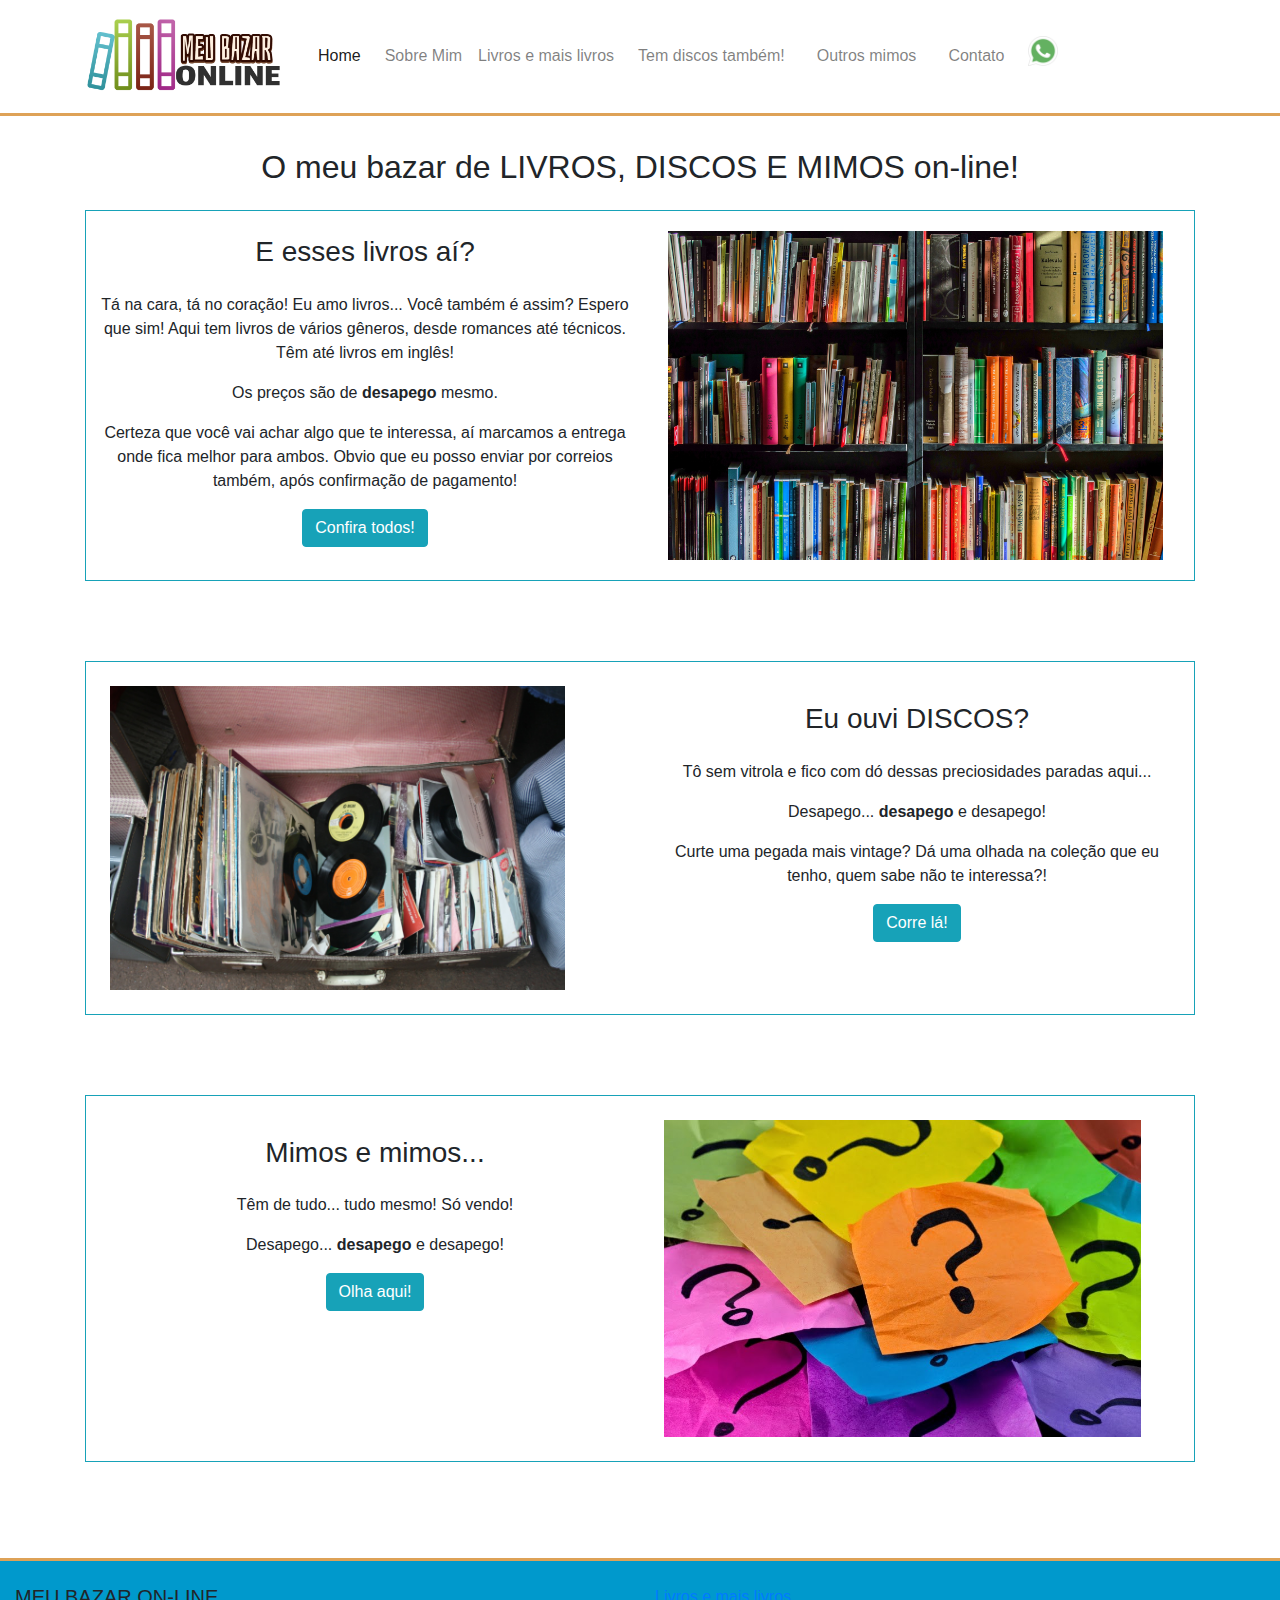
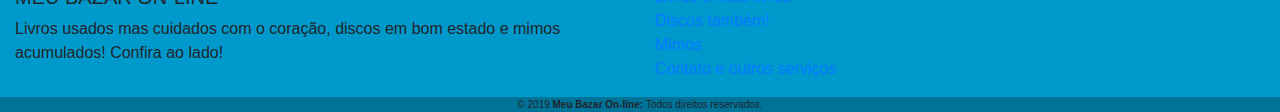
==== index.html @ 5096a2f9 "adding files" ====
<!DOCTYPE html>
<html lang="pt-br">

<head>
    <meta charset="UTF-8">
    <meta name="viewport" content="width=device-width, initial-scale=1.0">
    <meta http-equiv="X-UA-Compatible" content="ie=edge">
    <link rel="stylesheet" href="./style/bootstrap.min.css">
    <link rel="stylesheet" href="./style/style.css">
    <link rel="icon" type="image/png" sizes="192x192" href="./img/favicon.png">
    <title>Meu Bazar On-line</title>
</head>

<body>
    <nav class="b-bottom d-flex ">
        <nav class="navbar navbar-expand-lg navbar-light bg-white container align-items-center">
            <a class="navbar-brand size-logo" href="#"><img src="./img/logo.png" alt="Logo do Meu Bazar On-line"> </a>
            <button class="navbar-toggler" type="button" data-toggle="collapse" data-target="#navbarSupportedContent"
                aria-controls="navbarSupportedContent" aria-expanded="false" aria-label="Toggle navigation">
                <span class="navbar-toggler-icon"></span>
            </button>

            <div class="collapse navbar-collapse text-center" id="navbarSupportedContent">
                <div>
                    <ul class="navbar-nav mr-auto">
                        <li class="nav-item active px-2">
                            <a class="nav-link" href="#">Home</a>
                        </li>
                        <li class="nav-item">
                            <a class="nav-link px-2" href="#">Sobre Mim</a>
                        </li>
                        <li class="nav-item">
                            <a class="nav-link px-2" href="#">Livros e mais livros</a>
                        </li>
                        <li class="nav-item px-2">
                            <a class="nav-link" href="#">Tem discos também!</a>
                        </li>
                        <li class="nav-item px-2">
                            <a class="nav-link" href="#">Outros mimos</a>
                        </li>
                        <li class="nav-item px-2">
                            <a class="nav-link" href="#">Contato </a>
                        </li>
                        <li>
                            <a class="px-2"
                                href="https://api.whatsapp.com/send?phone=5511992402129&text=Ol%C3%A1!%20Deixe%20sua%20mensagem!"><img
                                    width="30px" src="./img/ico-whats.jpg" alt="Logo do WhatsApp"></a>
                        </li>
                    </ul>
                </div>
            </div>
        </nav>
    </nav>
    <main>
        <section class="container py-3 bg-white">
            <section id="books" class="text-center">
                <div class="py-3">
                    <h2>O meu bazar de LIVROS, DISCOS E MIMOS on-line!</h2>
                </div>
                <div class="d-flex border border-info p-1">
                    <div class="des p-1 text-center">
                        <h3 class="py-3">E esses livros aí?</h3>
                        <p>Tá na cara, tá no coração! Eu amo livros... Você também é assim? Espero que sim! Aqui tem
                            livros de vários gêneros, desde romances até técnicos. Têm até livros em inglês!
                            <p>Os preços são de <strong>desapego</strong> mesmo.</p>
                            <p>Certeza que você vai achar algo que te interessa, aí marcamos a entrega onde fica melhor
                                para ambos. Obvio que eu posso enviar por correios também, após confirmação de
                                pagamento!</p>
                            <button type="button" class="btn btn-info">Confira todos!</button>
                    </div>
                    <div class="imagens py-3 w-50">
                        <img src="./img/books-home.jpg" alt="foto de uma prateleira de livros">
                    </div>
                </div>
            </section>

            <div class="space w-100"></div>

            <section id="records" class="d-flex border border-info">
                <div class="imagens m-4 w-50">
                    <img width="90%" src="./img/records-home.jpg"
                        alt="foto de um baú antigo com discos de vinil dentro">
                </div>
                <div class="des m-4 text-center">
                    <h3 class="py-3">Eu ouvi DISCOS?</h3>
                    <p>Tô sem vitrola e fico com dó dessas preciosidades paradas aqui...</p>
                    <p>Desapego... <strong>desapego</strong> e desapego!</p>
                    <p>Curte uma pegada mais vintage? Dá uma olhada na coleção que eu tenho, quem sabe não te
                        interessa?!</p>
                    <button type="button" class="btn btn-info">Corre lá!</button>
                </div>
            </section>

            <div class="space w-100"></div>

            <section id="mimos" class="d-flex border border-info">
                <div class="des m-4 text-center">
                    <h3 class="py-3">Mimos e mimos...</h3>
                    <p>Têm de tudo... tudo mesmo! Só vendo!</p>
                    <p>Desapego... <strong>desapego</strong> e desapego!</p>

                    <button type="button" class="btn btn-info">Olha aqui!</button>
                </div>
                <div class="imagens py-4 w-50">
                    <img width="90%" src="./img/interr-home.jpg" alt="foto com post-it com símbolo de interrogação">
                </div>
            </section>
        </section>
        <div class="space w-100"></div>
    </main>

    <footer class="b-top page-footer font-small pt-4 footer-color">
        <div class="container-fluid text-center text-md-left">
            <div class="row">
                <div class="col-md-6 mt-md-0 mt-3">
                    <h5 class="text-uppercase">Meu Bazar On-line</h5>
                    <p>Livros usados mas cuidados com o coração, discos em bom estado e mimos acumulados! Confira ao
                        lado!</p>
                </div>
                <hr class="clearfix w-100 d-md-none pb-3">
                <div class="col-md-3 mb-md-0 mb-3">
                    <ul class="list-unstyled">
                        <li>
                            <a href="#!">Livros e mais livros</a>
                        </li>
                        <li>
                            <a href="#!">Discos também!</a>
                        </li>
                        <li>
                            <a href="#!">Mimos</a>
                        </li>
                        <li>
                            <a href="#!">Contato e outros serviços</a>
                        </li>
                    </ul>
                </div>
            </div>
        </div>
        <div class="footer-copyright text-center final-footer">
            <a id="subirTopo">
                ^ <br> subir
            </a>
            <p class="m-0">© 2019 <strong>Meu Bazar On-line: </strong>Todos
                direitos reservados.</p>
        </div>
    </footer>
    <script src="./script/jquery-3.4.1.min.js"></script>
    <script src="./script/bootstrap.min.js"></script>
    <script src="./script/script.js"></script>
</body>

</html>
---- style/style.css ----
body {
    margin: 0 auto;
}

.size-logo img {
    width: 200px;
}

.footer-color {
    background-color: rgb(0, 153, 204);
}

.b-top {
    border-top: 3px solid #DEA257;
}

.b-bottom {
    border-bottom: 3px solid #DEA257;
}

.final-footer {
    background-color: rgb(0, 115, 153);
    font-size: 10px;
}

.imagens img {
    width: 90%;
}

#subirTopo {
    text-decoration: none;
    background: rgba(0, 153, 204);
    bottom: 30px;
    right: 30px;
    color: #fff;
    text-align: center;
    cursor: pointer;
    padding: 10px;
    font-size: 15px;
    font-weight: bold;
    text-transform: uppercase;
    position: fixed;
    border: 0;
    font-family: sans-serif;
    opacity: .8;
}

#subirTopo:hover {
    opacity: 1;
}

.space {
    height: 80px;
}

@media (max-width: 500px) {
    .des {
        width: 90%;
    }    

    .imagens {
        display: none;
    }

}
@media (min-width: 501px) {
    .des {
        width: 50%;
    }    
}
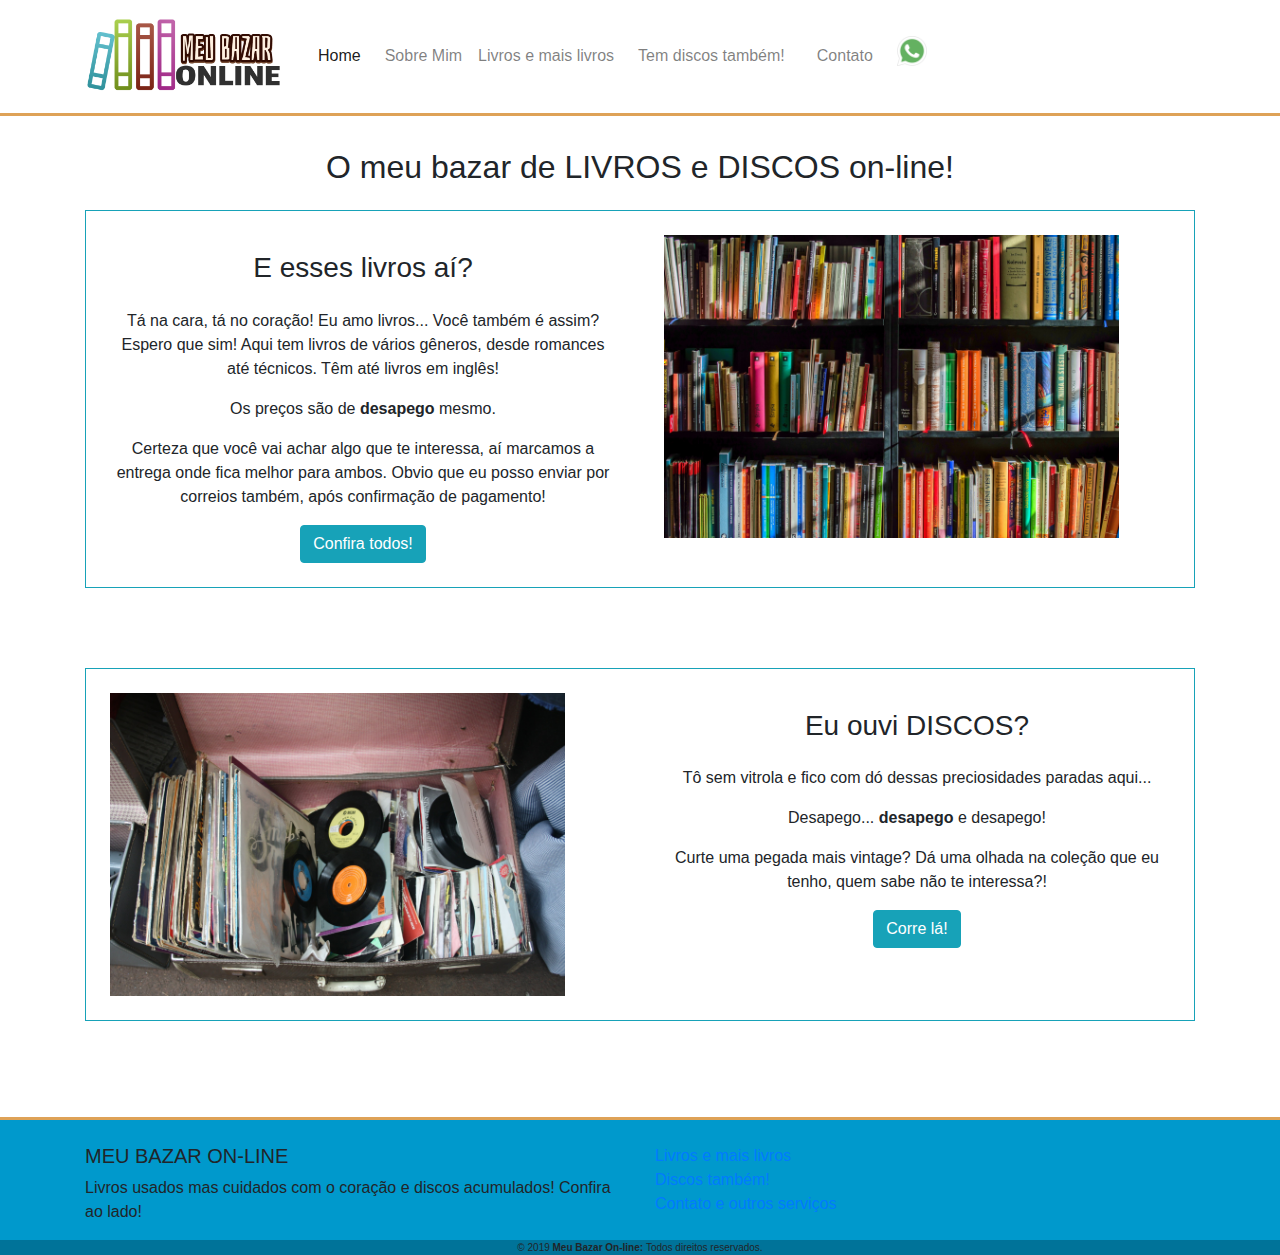
==== commit 2cf222f3: "Updating home page" ====
--- a/index.html
+++ b/index.html
@@ -36,10 +36,7 @@
                             <a class="nav-link" href="#">Tem discos também!</a>
                         </li>
                         <li class="nav-item px-2">
-                            <a class="nav-link" href="#">Outros mimos</a>
-                        </li>
-                        <li class="nav-item px-2">
-                            <a class="nav-link" href="#">Contato </a>
+                            <a class="nav-link" href="#">Contato</a>
                         </li>
                         <li>
                             <a class="px-2"
@@ -53,24 +50,24 @@
     </nav>
     <main>
         <section class="container py-3 bg-white">
-            <section id="books" class="text-center">
-                <div class="py-3">
-                    <h2>O meu bazar de LIVROS, DISCOS E MIMOS on-line!</h2>
+            <section>
+                <div class="py-3 text-center">
+                    <h2>O meu bazar de LIVROS e DISCOS on-line!</h2>
                 </div>
-                <div class="d-flex border border-info p-1">
-                    <div class="des p-1 text-center">
-                        <h3 class="py-3">E esses livros aí?</h3>
-                        <p>Tá na cara, tá no coração! Eu amo livros... Você também é assim? Espero que sim! Aqui tem
-                            livros de vários gêneros, desde romances até técnicos. Têm até livros em inglês!
-                            <p>Os preços são de <strong>desapego</strong> mesmo.</p>
-                            <p>Certeza que você vai achar algo que te interessa, aí marcamos a entrega onde fica melhor
-                                para ambos. Obvio que eu posso enviar por correios também, após confirmação de
-                                pagamento!</p>
-                            <button type="button" class="btn btn-info">Confira todos!</button>
-                    </div>
-                    <div class="imagens py-3 w-50">
-                        <img src="./img/books-home.jpg" alt="foto de uma prateleira de livros">
-                    </div>
+            </section>
+            <section id="books" class="d-flex border border-info">
+                <div class="des m-4 text-center">
+                    <h3 class="py-3">E esses livros aí?</h3>
+                    <p>Tá na cara, tá no coração! Eu amo livros... Você também é assim? Espero que sim! Aqui tem
+                    livros de vários gêneros, desde romances até técnicos. Têm até livros em inglês!
+                    <p>Os preços são de <strong>desapego</strong> mesmo.</p>
+                    <p>Certeza que você vai achar algo que te interessa, aí marcamos a entrega onde fica melhor
+                    para ambos. Obvio que eu posso enviar por correios também, após confirmação de
+                    pagamento!</p>
+                    <button type="button" class="btn btn-info">Confira todos!</button>
+                </div>
+                <div class="imagens m-4 w-50">
+                    <img width="90%" src="./img/books-home.jpg" alt="foto de uma prateleira de livros">
                 </div>
             </section>
 
@@ -78,8 +75,7 @@
 
             <section id="records" class="d-flex border border-info">
                 <div class="imagens m-4 w-50">
-                    <img width="90%" src="./img/records-home.jpg"
-                        alt="foto de um baú antigo com discos de vinil dentro">
+                    <img width="90%" src="./img/records-home.jpg" alt="foto de um baú antigo com discos de vinil dentro">
                 </div>
                 <div class="des m-4 text-center">
                     <h3 class="py-3">Eu ouvi DISCOS?</h3>
@@ -91,30 +87,17 @@
                 </div>
             </section>
 
-            <div class="space w-100"></div>
 
-            <section id="mimos" class="d-flex border border-info">
-                <div class="des m-4 text-center">
-                    <h3 class="py-3">Mimos e mimos...</h3>
-                    <p>Têm de tudo... tudo mesmo! Só vendo!</p>
-                    <p>Desapego... <strong>desapego</strong> e desapego!</p>
-
-                    <button type="button" class="btn btn-info">Olha aqui!</button>
-                </div>
-                <div class="imagens py-4 w-50">
-                    <img width="90%" src="./img/interr-home.jpg" alt="foto com post-it com símbolo de interrogação">
-                </div>
-            </section>
         </section>
         <div class="space w-100"></div>
     </main>
 
     <footer class="b-top page-footer font-small pt-4 footer-color">
-        <div class="container-fluid text-center text-md-left">
+        <div class="container-fluid text-center text-md-left container">
             <div class="row">
                 <div class="col-md-6 mt-md-0 mt-3">
                     <h5 class="text-uppercase">Meu Bazar On-line</h5>
-                    <p>Livros usados mas cuidados com o coração, discos em bom estado e mimos acumulados! Confira ao
+                    <p>Livros usados mas cuidados com o coração e discos acumulados! Confira ao
                         lado!</p>
                 </div>
                 <hr class="clearfix w-100 d-md-none pb-3">
@@ -125,9 +108,6 @@
                         </li>
                         <li>
                             <a href="#!">Discos também!</a>
-                        </li>
-                        <li>
-                            <a href="#!">Mimos</a>
                         </li>
                         <li>
                             <a href="#!">Contato e outros serviços</a>
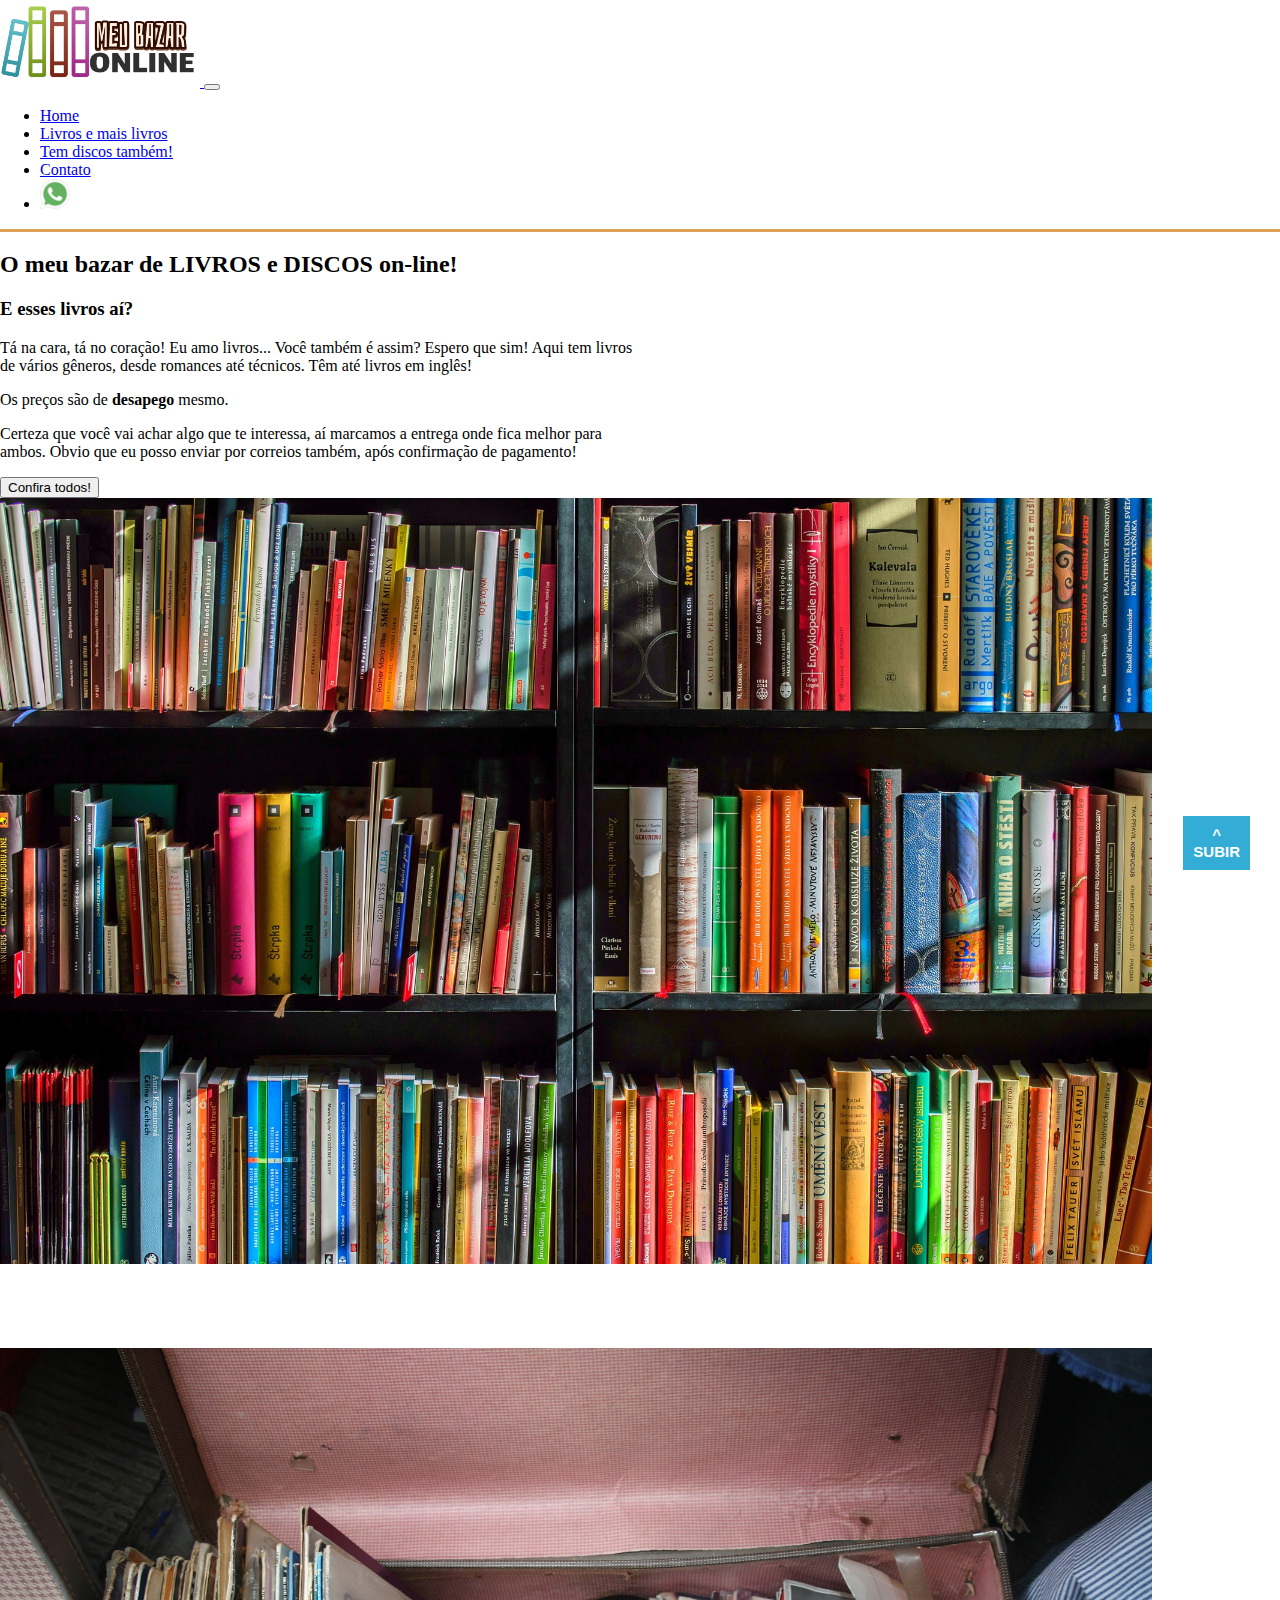
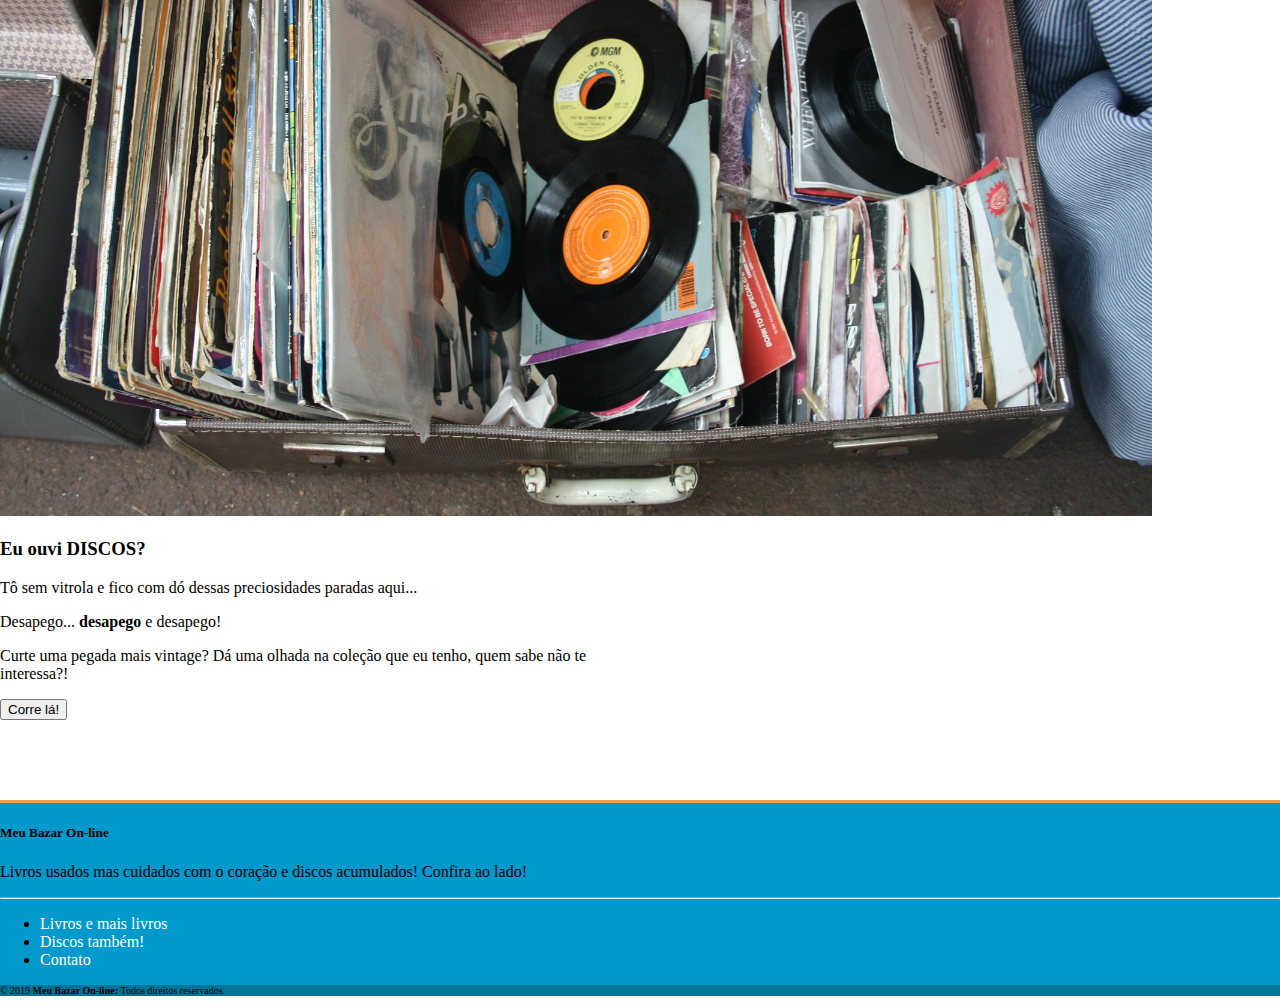
==== commit f5b253a8: "updating record page" ====
--- a/index.html
+++ b/index.html
@@ -27,16 +27,13 @@
                             <a class="nav-link" href="#">Home</a>
                         </li>
                         <li class="nav-item">
-                            <a class="nav-link px-2" href="#">Sobre Mim</a>
-                        </li>
-                        <li class="nav-item">
-                            <a class="nav-link px-2" href="#">Livros e mais livros</a>
+                            <a class="nav-link px-2" href="./pages/books/books.html">Livros e mais livros</a>
                         </li>
                         <li class="nav-item px-2">
-                            <a class="nav-link" href="#">Tem discos também!</a>
+                            <a class="nav-link" href="./pages/records/records.html">Tem discos também!</a>
                         </li>
                         <li class="nav-item px-2">
-                            <a class="nav-link" href="#">Contato</a>
+                            <a class="nav-link" href="./pages/contact/contato.html">Contato</a>
                         </li>
                         <li>
                             <a class="px-2"
@@ -93,7 +90,7 @@
     </main>
 
     <footer class="b-top page-footer font-small pt-4 footer-color">
-        <div class="container-fluid text-center text-md-left container">
+        <div class="container-fluid text-center text-md-left container d-flex justify-content-between">
             <div class="row">
                 <div class="col-md-6 mt-md-0 mt-3">
                     <h5 class="text-uppercase">Meu Bazar On-line</h5>
@@ -104,13 +101,13 @@
                 <div class="col-md-3 mb-md-0 mb-3">
                     <ul class="list-unstyled">
                         <li>
-                            <a href="#!">Livros e mais livros</a>
+                            <a href="./pages/books/books.html">Livros e mais livros</a>
                         </li>
                         <li>
-                            <a href="#!">Discos também!</a>
+                            <a href="./pages/records/records.html">Discos também!</a>
                         </li>
                         <li>
-                            <a href="#!">Contato e outros serviços</a>
+                            <a href="./pages/contact/contato.html">Contato</a>
                         </li>
                     </ul>
                 </div>
--- a/style/style.css
+++ b/style/style.css
@@ -8,6 +8,10 @@
 
 .footer-color {
     background-color: rgb(0, 153, 204);
+}
+.footer-color a {
+    text-decoration: none;
+    color:white;
 }
 
 .b-top {
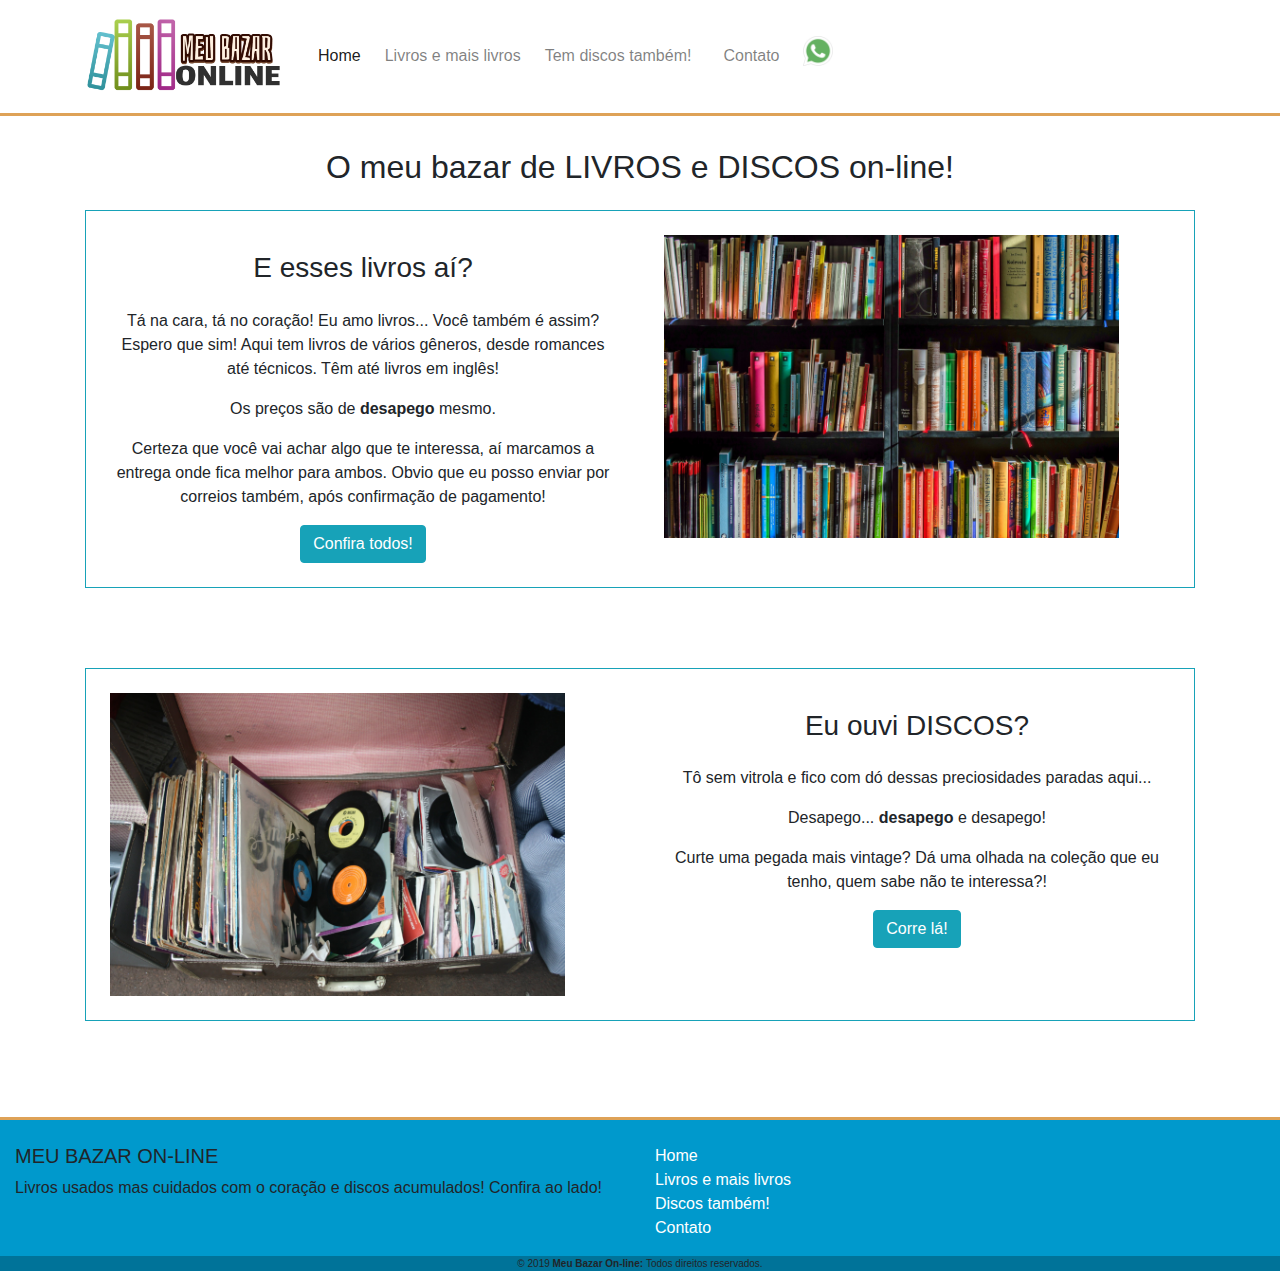
==== commit 58412dbe: "Concluding records page" ====
--- a/index.html
+++ b/index.html
@@ -14,7 +14,7 @@
 <body>
     <nav class="b-bottom d-flex ">
         <nav class="navbar navbar-expand-lg navbar-light bg-white container align-items-center">
-            <a class="navbar-brand size-logo" href="#"><img src="./img/logo.png" alt="Logo do Meu Bazar On-line"> </a>
+            <a class="navbar-brand size-logo" href="./index.html"><img src="./img/logo.png" alt="Logo do Meu Bazar On-line"> </a>
             <button class="navbar-toggler" type="button" data-toggle="collapse" data-target="#navbarSupportedContent"
                 aria-controls="navbarSupportedContent" aria-expanded="false" aria-label="Toggle navigation">
                 <span class="navbar-toggler-icon"></span>
@@ -24,7 +24,7 @@
                 <div>
                     <ul class="navbar-nav mr-auto">
                         <li class="nav-item active px-2">
-                            <a class="nav-link" href="#">Home</a>
+                            <a class="nav-link" href="./index.html">Home</a>
                         </li>
                         <li class="nav-item">
                             <a class="nav-link px-2" href="./pages/books/books.html">Livros e mais livros</a>
@@ -61,7 +61,7 @@
                     <p>Certeza que você vai achar algo que te interessa, aí marcamos a entrega onde fica melhor
                     para ambos. Obvio que eu posso enviar por correios também, após confirmação de
                     pagamento!</p>
-                    <button type="button" class="btn btn-info">Confira todos!</button>
+                    <button type="button" class="btn btn-info" onclick="window.location.href='./pages/books/books.html'">Confira todos!</button>
                 </div>
                 <div class="imagens m-4 w-50">
                     <img width="90%" src="./img/books-home.jpg" alt="foto de uma prateleira de livros">
@@ -80,47 +80,48 @@
                     <p>Desapego... <strong>desapego</strong> e desapego!</p>
                     <p>Curte uma pegada mais vintage? Dá uma olhada na coleção que eu tenho, quem sabe não te
                         interessa?!</p>
-                    <button type="button" class="btn btn-info">Corre lá!</button>
+                    <button type="button" class="btn btn-info" onclick="window.location.href='./pages/records/records.html'">Corre lá!</button>
                 </div>
             </section>
-
-
         </section>
         <div class="space w-100"></div>
     </main>
 
     <footer class="b-top page-footer font-small pt-4 footer-color">
-        <div class="container-fluid text-center text-md-left container d-flex justify-content-between">
-            <div class="row">
-                <div class="col-md-6 mt-md-0 mt-3">
-                    <h5 class="text-uppercase">Meu Bazar On-line</h5>
-                    <p>Livros usados mas cuidados com o coração e discos acumulados! Confira ao
-                        lado!</p>
-                </div>
-                <hr class="clearfix w-100 d-md-none pb-3">
-                <div class="col-md-3 mb-md-0 mb-3">
-                    <ul class="list-unstyled">
-                        <li>
-                            <a href="./pages/books/books.html">Livros e mais livros</a>
-                        </li>
-                        <li>
-                            <a href="./pages/records/records.html">Discos também!</a>
-                        </li>
-                        <li>
-                            <a href="./pages/contact/contato.html">Contato</a>
-                        </li>
-                    </ul>
+            <div class="container-fluid text-center text-md-left">
+                <div class="row">
+                    <div class="col-md-6 mt-md-0 mt-3">
+                        <h5 class="text-uppercase">Meu Bazar On-line</h5>
+                        <p>Livros usados mas cuidados com o coração e discos acumulados! Confira ao
+                            lado!</p>
+                    </div>
+                    <hr class="clearfix w-100 d-md-none pb-3">
+                    <div class="col-md-3 mb-md-0 mb-3">
+                        <ul class="list-unstyled">
+                            <li>
+                                <a href="/index.html">Home</a>
+                            </li>
+                            <li>
+                                <a href="./pages/books/books.html">Livros e mais livros</a>
+                            </li>
+                            <li>
+                                <a href="./pages/records/records.html">Discos também!</a>
+                            </li>
+                            <li>
+                                <a href="./pages/contact/contato.html">Contato</a>
+                            </li>
+                        </ul>
+                    </div>
                 </div>
             </div>
-        </div>
-        <div class="footer-copyright text-center final-footer">
-            <a id="subirTopo">
-                ^ <br> subir
-            </a>
-            <p class="m-0">© 2019 <strong>Meu Bazar On-line: </strong>Todos
-                direitos reservados.</p>
-        </div>
-    </footer>
+            <div class="footer-copyright text-center final-footer">
+                <a id="subirTopo">
+                    ^ <br> subir
+                </a>
+                <p class="m-0">© 2019 <strong>Meu Bazar On-line: </strong>Todos
+                    direitos reservados.</p>
+            </div>
+        </footer>
     <script src="./script/jquery-3.4.1.min.js"></script>
     <script src="./script/bootstrap.min.js"></script>
     <script src="./script/script.js"></script>
--- a/style/style.css
+++ b/style/style.css
@@ -10,7 +10,6 @@
     background-color: rgb(0, 153, 204);
 }
 .footer-color a {
-    text-decoration: none;
     color:white;
 }
 
